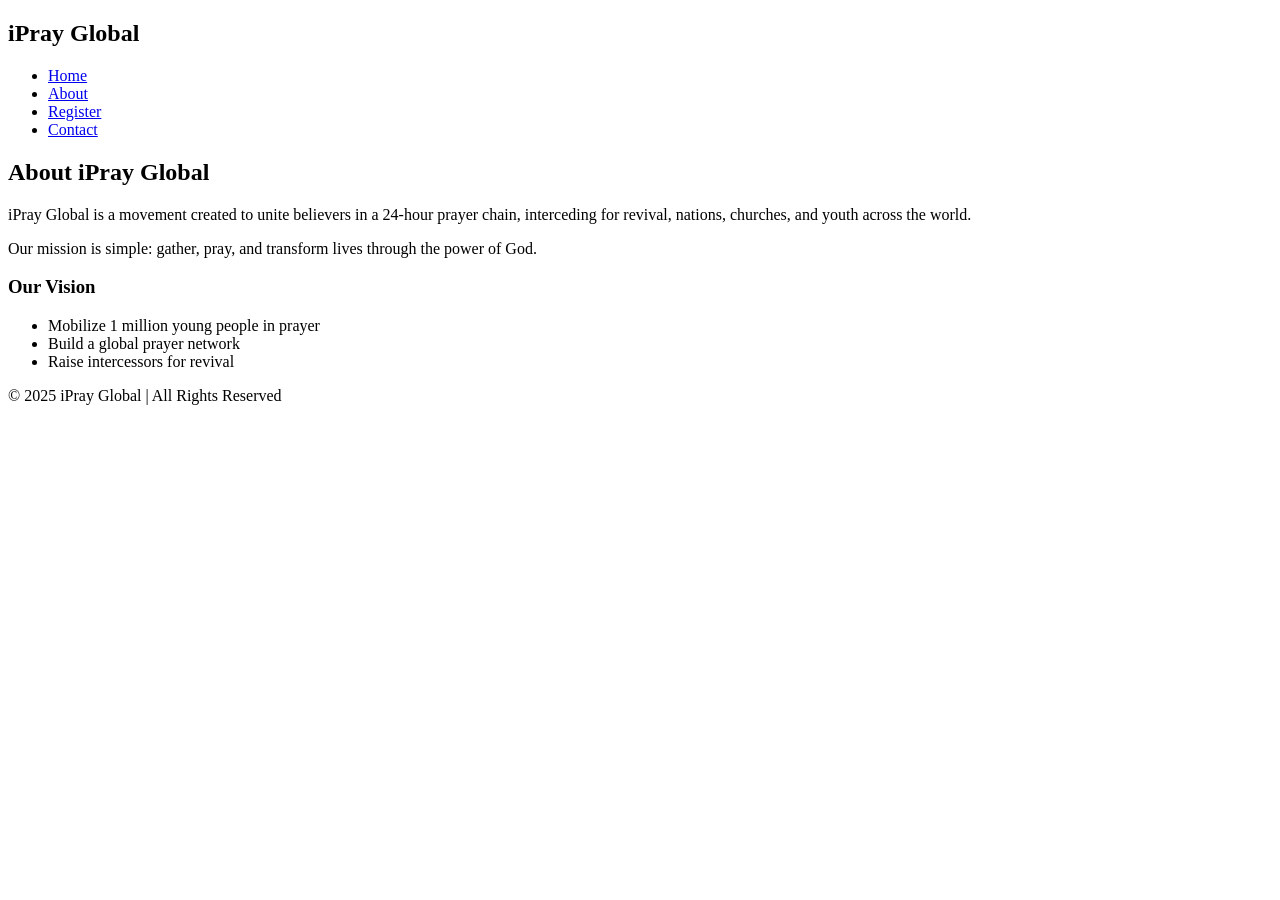
==== about.html @ c312385f "Add files via upload" ====
<!DOCTYPE html>
<html lang="en">
<head>
    <meta charset="UTF-8">
    <meta name="viewport" content="width=device-width, initial-scale=1.0">
    <title>About - iPray Global</title>
    <link rel="stylesheet" href="assets/css/style.css">
</head>
<body>

<header>
    <nav class="navbar">
        <h2 class="logo">iPray Global</h2>
        <ul class="nav-links">
            <li><a href="index.html">Home</a></li>
            <li><a class="active" href="about.html">About</a></li>
            <li><a href="register.html">Register</a></li>
            <li><a href="contact.html">Contact</a></li>
        </ul>
    </nav>
</header>

<section class="page-section">
    <h1>About iPray Global</h1>
    <p>iPray Global is a movement created to unite believers in a 24-hour prayer chain,
       interceding for revival, nations, churches, and youth across the world.</p>

    <p>Our mission is simple: gather, pray, and transform lives through the power of God.</p>

    <h3>Our Vision</h3>
    <ul>
        <li>Mobilize 1 million young people in prayer</li>
        <li>Build a global prayer network</li>
        <li>Raise intercessors for revival</li>
    </ul>
</section>

<footer>
    <p>© 2025 iPray Global | All Rights Reserved</p>
</footer>

</body>
</html>
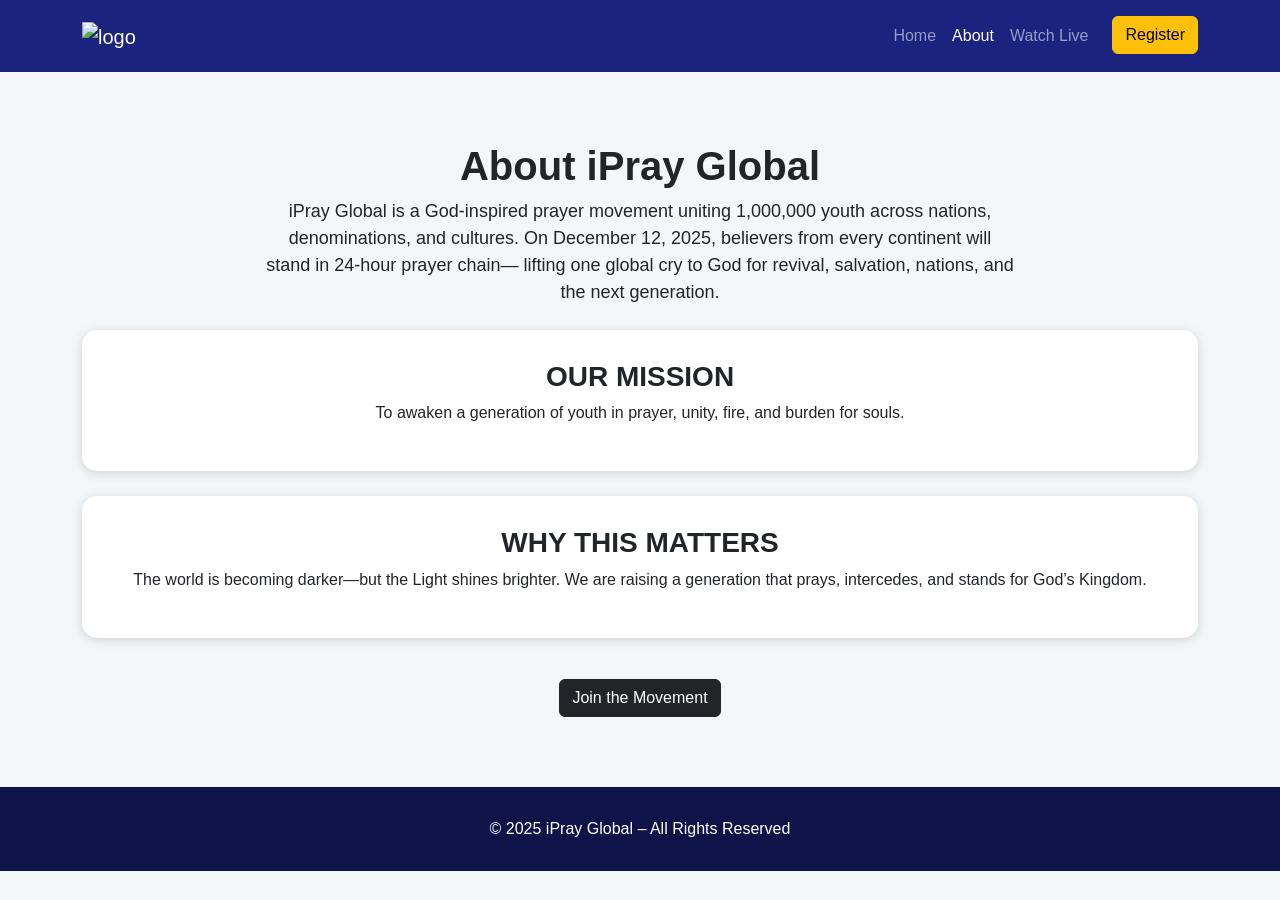
==== commit d556538b: "Update about.html" ====
--- a/about.html
+++ b/about.html
@@ -1,42 +1,62 @@
 <!DOCTYPE html>
 <html lang="en">
 <head>
-    <meta charset="UTF-8">
-    <meta name="viewport" content="width=device-width, initial-scale=1.0">
-    <title>About - iPray Global</title>
-    <link rel="stylesheet" href="assets/css/style.css">
+<meta charset="UTF-8">
+<meta name="viewport" content="width=device-width, initial-scale=1.0">
+<title>About – iPray Global</title>
+
+<link href="https://cdn.jsdelivr.net/npm/bootstrap@5.3.2/dist/css/bootstrap.min.css" rel="stylesheet">
+<link rel="stylesheet" href="style.css">
 </head>
+
 <body>
 
-<header>
-    <nav class="navbar">
-        <h2 class="logo">iPray Global</h2>
-        <ul class="nav-links">
-            <li><a href="index.html">Home</a></li>
-            <li><a class="active" href="about.html">About</a></li>
-            <li><a href="register.html">Register</a></li>
-            <li><a href="contact.html">Contact</a></li>
-        </ul>
-    </nav>
-</header>
+<nav class="navbar navbar-expand-lg navbar-dark">
+  <div class="container">
+    <a class="navbar-brand" href="index.html">
+      <img src="assets/logo.png" alt="logo">
+    </a>
+    <button class="navbar-toggler" type="button" data-bs-toggle="collapse" data-bs-target="#navMenu">
+      <span class="navbar-toggler-icon"></span>
+    </button>
 
-<section class="page-section">
-    <h1>About iPray Global</h1>
-    <p>iPray Global is a movement created to unite believers in a 24-hour prayer chain,
-       interceding for revival, nations, churches, and youth across the world.</p>
+    <div class="collapse navbar-collapse" id="navMenu">
+      <ul class="navbar-nav ms-auto">
+        <li class="nav-item"><a href="index.html" class="nav-link">Home</a></li>
+        <li class="nav-item"><a href="about.html" class="nav-link active">About</a></li>
+        <li class="nav-item"><a href="live.html" class="nav-link">Watch Live</a></li>
+        <li class="nav-item"><a href="register.html" class="btn btn-warning ms-3">Register</a></li>
+      </ul>
+    </div>
+  </div>
+</nav>
 
-    <p>Our mission is simple: gather, pray, and transform lives through the power of God.</p>
+<section class="section text-center">
+    <div class="container">
+        <h1><strong>About iPray Global</strong></h1>
+        <p style="max-width:750px; margin:auto; font-size:18px;">
+            iPray Global is a God-inspired prayer movement uniting 1,000,000 youth across nations, denominations, and cultures.
+            On December 12, 2025, believers from every continent will stand in 24-hour prayer chain—
+            lifting one global cry to God for revival, salvation, nations, and the next generation.
+        </p>
 
-    <h3>Our Vision</h3>
-    <ul>
-        <li>Mobilize 1 million young people in prayer</li>
-        <li>Build a global prayer network</li>
-        <li>Raise intercessors for revival</li>
-    </ul>
+        <div class="card-box mt-4">
+            <h3><strong>OUR MISSION</strong></h3>
+            <p>To awaken a generation of youth in prayer, unity, fire, and burden for souls.</p>
+        </div>
+        
+        <div class="card-box">
+            <h3><strong>WHY THIS MATTERS</strong></h3>
+            <p>The world is becoming darker—but the Light shines brighter. We are raising a generation that prays,
+               intercedes, and stands for God’s Kingdom.</p>
+        </div>
+
+        <a href="register.html" class="btn btn-dark mt-3">Join the Movement</a>
+    </div>
 </section>
 
 <footer>
-    <p>© 2025 iPray Global | All Rights Reserved</p>
+    © 2025 iPray Global – All Rights Reserved
 </footer>
 
 </body>
--- a/style.css
+++ b/style.css
@@ -0,0 +1,59 @@
+body {
+    font-family: 'Poppins', sans-serif;
+    background:#f3f7fa;
+}
+
+.navbar {
+    background:#1a237e !important;
+    padding:15px;
+}
+
+.navbar-brand img {
+    height:55px;
+}
+
+.hero {
+    background: linear-gradient(to bottom right, #1a237e, #4caf50);
+    color:white;
+    text-align:center;
+    padding:140px 25px;
+    border-bottom-left-radius:90px;
+    border-bottom-right-radius:90px;
+}
+
+.hero h1 {
+    font-size:42px;
+    font-weight:700;
+}
+
+.btn-main {
+    padding:15px 35px;
+    background:#ffeb3b;
+    color:black;
+    border-radius:30px;
+    font-weight:bold;
+    text-decoration:none;
+    transition:0.3s;
+}
+
+.btn-main:hover {
+    background:white;
+}
+
+.section {
+    padding:70px 20px;
+}
+
+.card-box {
+    background:white;
+    border-radius:15px;
+    padding:30px;
+    box-shadow:0 2px 12px rgba(0,0,0,0.15);
+    margin-bottom:25px;
+}
+footer {
+    background:#0e1448;
+    color:white;
+    padding:30px;
+    text-align:center;
+}
